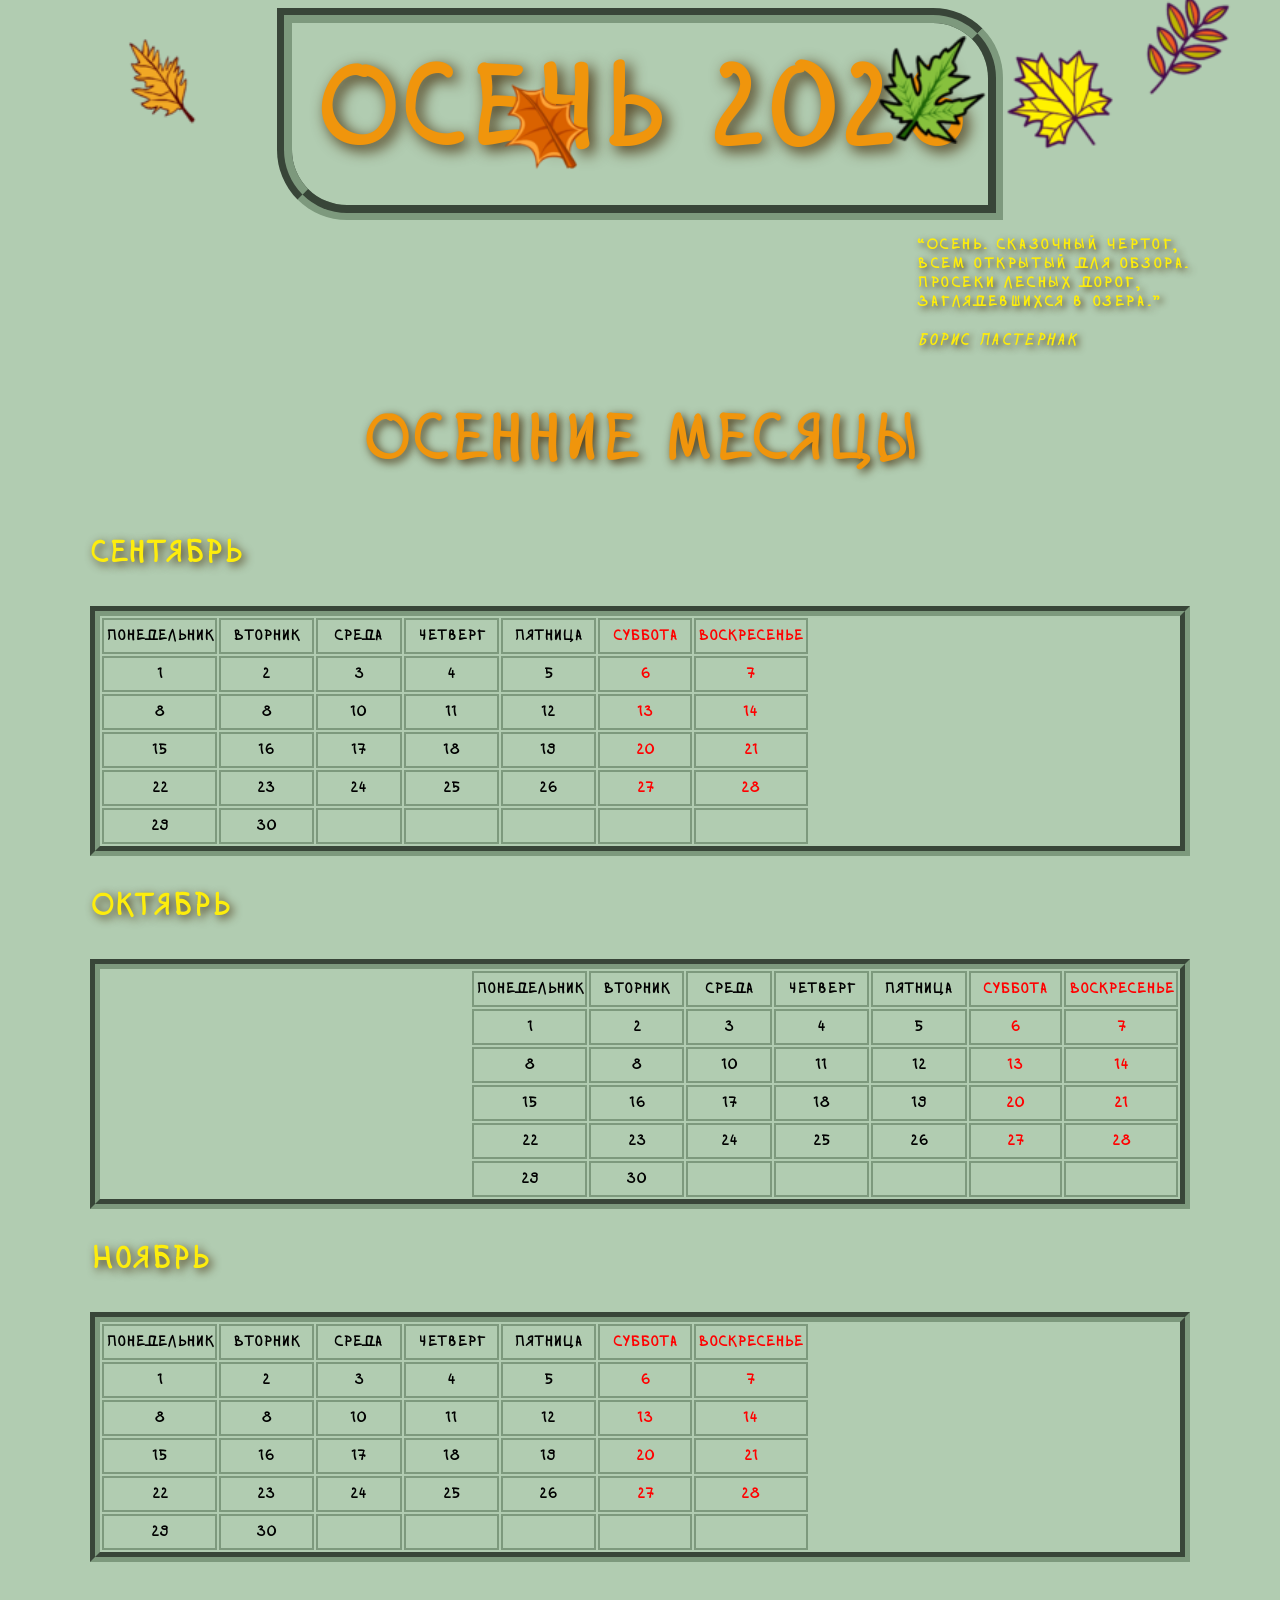
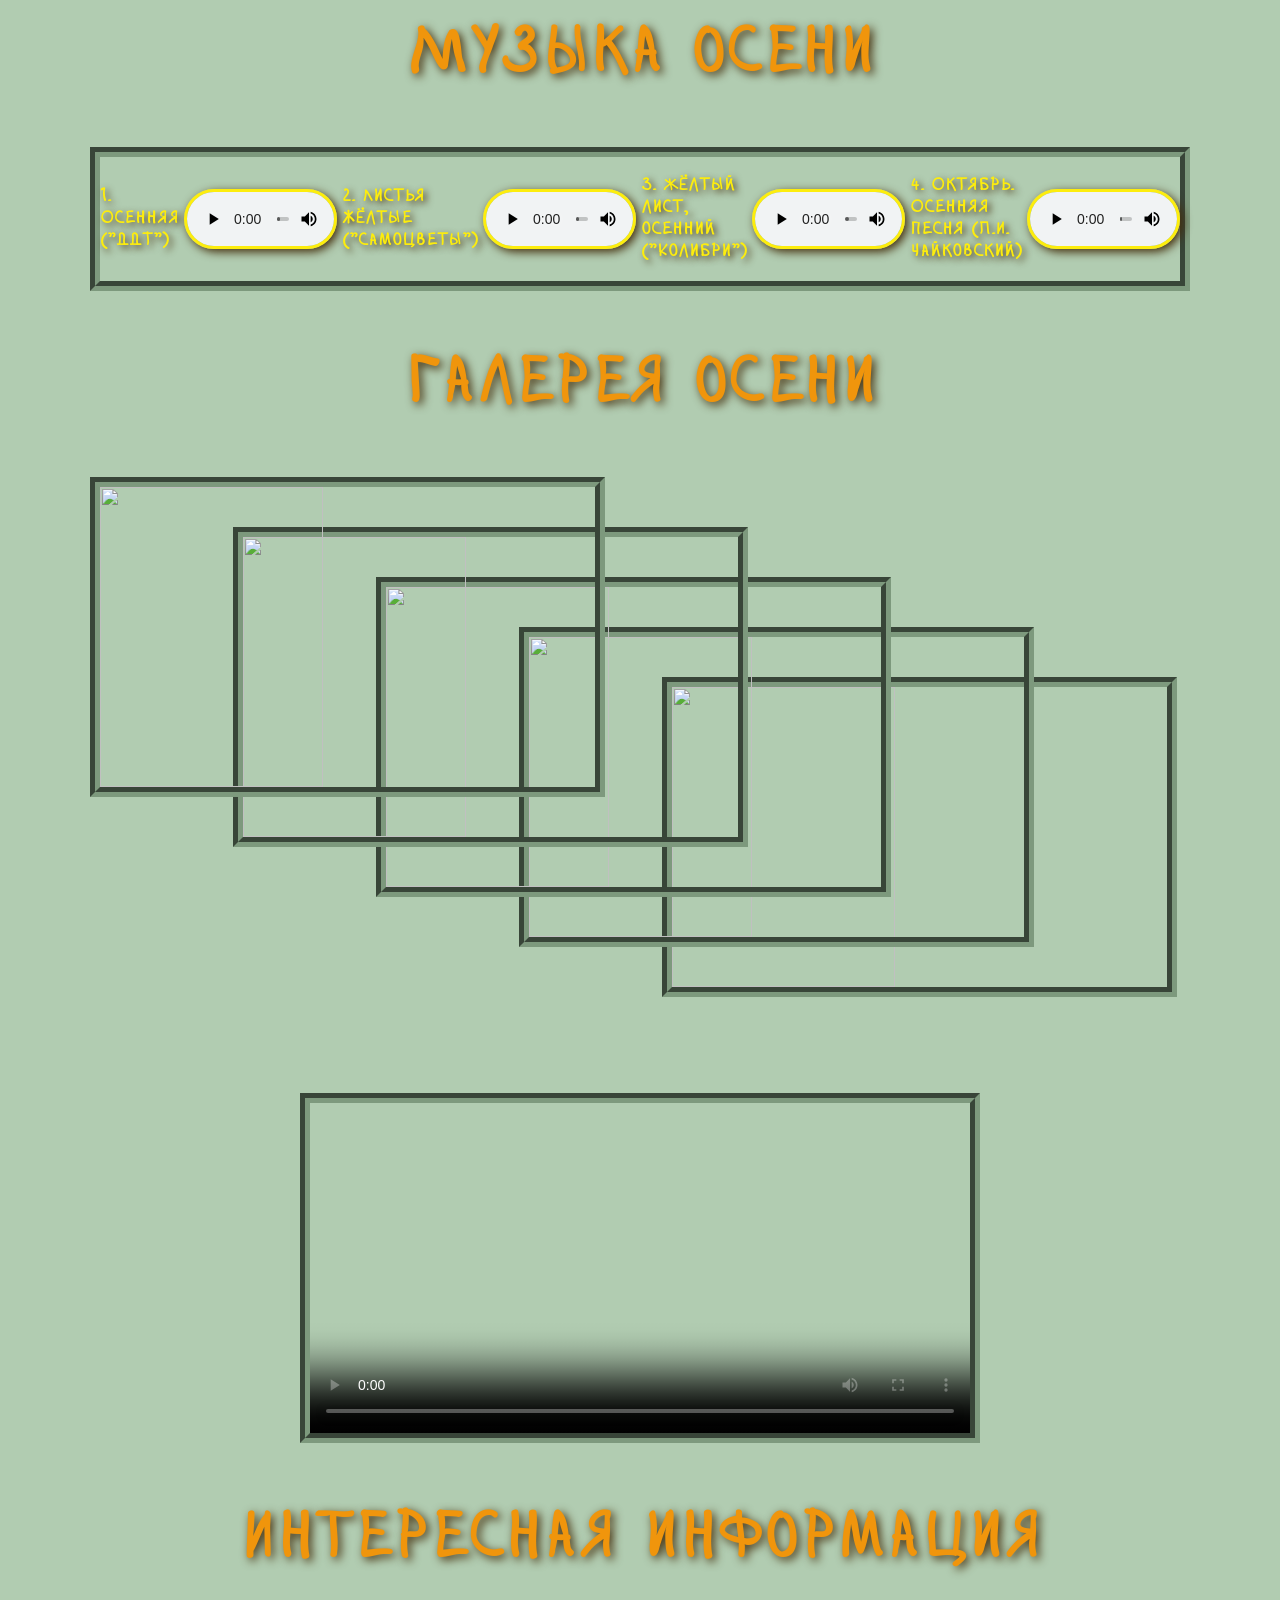
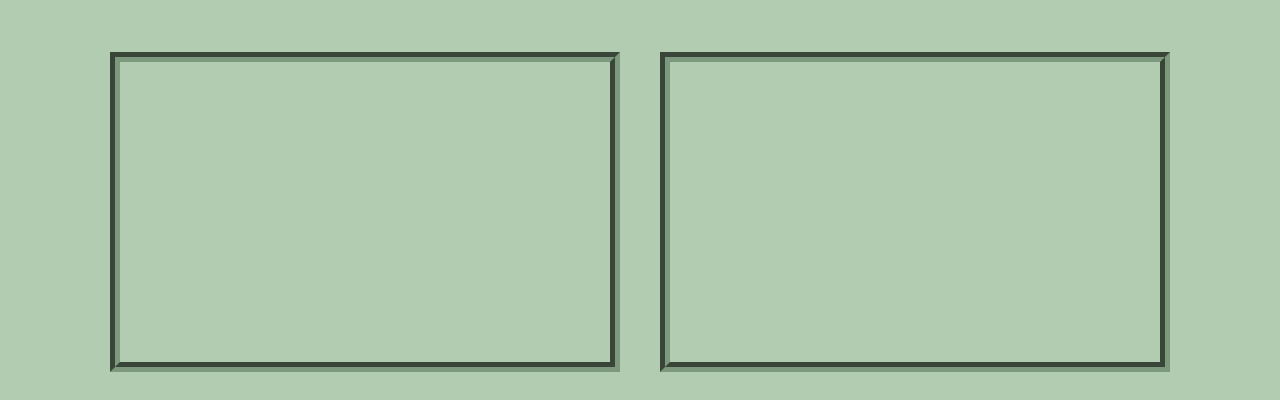
==== Autumn/autumn.html @ 459cf40c "Add files via upload" ====
<!DOCTYPE html>
<html lang="en">
<head>
    <meta charset="UTF-8">
    <meta name="viewport" content="width=device-width, initial-scale=1.0">
    <title>Осень</title>
    <link rel="stylesheet" href="autumn.css">
</head>
<body>
    <main>
        <h1>Осень 2026</h1>
<p id = "poem">
       <q>Осень. Сказочный чертог,<br>
          Всем открытый для обзора.<br>
          Просеки лесных дорог,<br>
          Заглядевшихся в озера.</q><br><br>
      <cite>Борис Пастернак</cite>
</p>
<h2>Осенние месяцы</h2>
         <h3>Сентябрь</h3>
<section>
    <table>
    <thead>
        <th>Понедельник</th>
        <th>Вторник</th>
        <th>Среда</th>
        <th>Четверг</th>
        <th>Пятница</th>
        <th class = 'weekend'>Суббота</th>
        <th class = 'weekend'>Воскресенье</th>
    </thead>
<tr>
    <td>1</td>
    <td>2</td>
    <td>3</td>
    <td>4</td>
    <td>5</td>
    <td class = 'weekend'>6</td>
    <td class = 'weekend'>7</td>
</tr>
<tr>
    <td>8</td>
    <td>8</td>
    <td>10</td>
    <td>11</td>
    <td>12</td>
    <td class = 'weekend'>13</td>
    <td class = 'weekend'>14</td>
</tr>
<tr>
    <td>15</td>
    <td>16</td>
    <td>17</td>
    <td>18</td>
    <td>19</td>
    <td class = 'weekend'>20</td>
    <td class = 'weekend'>21</td>
</tr>
<tr>
    <td>22</td>
    <td>23</td>
    <td>24</td>
    <td>25</td>
    <td>26</td>
    <td class = 'weekend'>27</td>
    <td class = 'weekend'>28</td>
</tr>
<tr>
    <td>29</td>
    <td>30</td>
    <td></td>
    <td></td>
    <td></td>
    <td class = 'weekend'></td>
    <td class = 'weekend'></td>
</tr>
<!-- <tr>
    <td></td>
    <td></td>
    <td></td>
    <td></td>
    <td></td>
    <td></td>
    <td></td>
</tr> -->
</table>
<img src="https://plus.unsplash.com/premium_photo-1667126444822-94fb21279436?q=80&w=2070&auto=format&fit=crop&ixlib=rb-4.1.0&ixid=M3wxMjA3fDB8MHxwaG90by1wYWdlfHx8fGVufDB8fHx8fA%3D%3D" alt="" id="september">
</section>  
 <h3>Октябрь</h3>
 <section>
    <img src="https://images.unsplash.com/photo-1482015527294-7c8203fc9828?q=80&w=1170&auto=format&fit=crop&ixlib=rb-4.1.0&ixid=M3wxMjA3fDB8MHxwaG90by1wYWdlfHx8fGVufDB8fHx8fA%3D%3D" alt="" id="october">
  <table>
    <thead>
        <th>Понедельник</th>
        <th>Вторник</th>
        <th>Среда</th>
        <th>Четверг</th>
        <th>Пятница</th>
        <th class = 'weekend'>Суббота</th>
        <th class = 'weekend'>Воскресенье</th>
    </thead>
<tr>
    <td>1</td>
    <td>2</td>
    <td>3</td>
    <td>4</td>
    <td>5</td>
    <td class = 'weekend'>6</td>
    <td class = 'weekend'>7</td>
</tr>
<tr>
    <td>8</td>
    <td>8</td>
    <td>10</td>
    <td>11</td>
    <td>12</td>
    <td class = 'weekend'>13</td>
    <td class = 'weekend'>14</td>
</tr>
<tr>
    <td>15</td>
    <td>16</td>
    <td>17</td>
    <td>18</td>
    <td>19</td>
    <td class = 'weekend'>20</td>
    <td class = 'weekend'>21</td>
</tr>
<tr>
    <td>22</td>
    <td>23</td>
    <td>24</td>
    <td>25</td>
    <td>26</td>
    <td class = 'weekend'>27</td>
    <td class = 'weekend'>28</td>
</tr>
<tr>
    <td>29</td>
    <td>30</td>
    <td></td>
    <td></td>
    <td></td>
    <td class = 'weekend'></td>
    <td class = 'weekend'></td>
</tr>
<!-- <tr>
    <td></td>
    <td></td>
    <td></td>
    <td></td>
    <td></td>
    <td></td>
    <td></td>
</tr> -->
</table>
</section>
 <h3>Ноябрь</h3>
 <section>
  <table>
    <thead>
        <th>Понедельник</th>
        <th>Вторник</th>
        <th>Среда</th>
        <th>Четверг</th>
        <th>Пятница</th>
        <th class = 'weekend'>Суббота</th>
        <th class = 'weekend'>Воскресенье</th>
    </thead>
<tr>
    <td>1</td>
    <td>2</td>
    <td>3</td>
    <td>4</td>
    <td>5</td>
    <td class = 'weekend'>6</td>
    <td class = 'weekend'>7</td>
</tr>
<tr>
    <td>8</td>
    <td>8</td>
    <td>10</td>
    <td>11</td>
    <td>12</td>
    <td class = 'weekend'>13</td>
    <td class = 'weekend'>14</td>
</tr>
<tr>
    <td>15</td>
    <td>16</td>
    <td>17</td>
    <td>18</td>
    <td>19</td>
    <td class = 'weekend'>20</td>
    <td class = 'weekend'>21</td>
</tr>
<tr>
    <td>22</td>
    <td>23</td>
    <td>24</td>
    <td>25</td>
    <td>26</td>
    <td class = 'weekend'>27</td>
    <td class = 'weekend'>28</td>
</tr>
<tr>
    <td>29</td>
    <td>30</td>
    <td></td>
    <td></td>
    <td></td>
    <td class = 'weekend'></td>
    <td class = 'weekend'></td>
</tr>
<!-- <tr>
    <td></td>
    <td></td>
    <td></td>
    <td></td>
    <td></td>
    <td></td>
    <td></td>
</tr> -->
</table>
<img src="https://images.unsplash.com/photo-1523712999610-f77fbcfc3843?q=80&w=1170&auto=format&fit=crop&ixlib=rb-4.1.0&ixid=M3wxMjA3fDB8MHxwaG90by1wYWdlfHx8fGVufDB8fHx8fA%3D%3D" alt="" id="november">
</section>
<h2>Музыка осени</h2>
<div id = "music">
    <p>1. Осенняя ("ДДТ")</p>
    <audio src="audio/DDT_-_CHto_takoe_osen_47950197.mp3" controls></audio>
    <p>2. Листья жёлтые ("Самоцветы")</p>
    <audio src="audio/Самоцветы - Листья Желтые.mp3" controls></audio>
    <p>3. Жёлтый лист, осенний ("Колибри")</p>
    <audio src="audio/Kolibri_-_ZHjoltyjj_list_osennijj_48705002.mp3" controls></audio>
    <p>4. Октябрь. Осенняя песня (П.И. Чайковский)</p>
    <audio src="audio/track10.mp3" controls></audio>
</div>
<!-- <h2>Осеннее видео</h2>
<div id = "film">
    <video src="video/autumn_video2.mp4" controls poster="https://images.unsplash.com/photo-1574376407492-c3cf78231def?q=80&w=1170&auto=format&fit=crop&ixlib=rb-4.1.0&ixid=M3wxMjA3fDB8MHxwaG90by1wYWdlfHx8fGVufDB8fHx8fA%3D%3D"></video>
</div> -->
<h2>Галерея осени</h2>
<p id="gallary">
    <img src="https://images.unsplash.com/photo-1459478309853-2c33a60058e7?q=80&w=1170&auto=format&fit=crop&ixlib=rb-4.1.0&ixid=M3wxMjA3fDB8MHxwaG90by1wYWdlfHx8fGVufDB8fHx8fA%3D%3D" alt="" id="photo1">
    <img src="https://images.unsplash.com/photo-1425969195258-f23f055ef995?q=80&w=1172&auto=format&fit=crop&ixlib=rb-4.1.0&ixid=M3wxMjA3fDB8MHxwaG90by1wYWdlfHx8fGVufDB8fHx8fA%3D%3D" alt="" id="photo2">
    <img src="https://images.unsplash.com/photo-1541420937988-702d78cb9fa1?q=80&w=1170&auto=format&fit=crop&ixlib=rb-4.1.0&ixid=M3wxMjA3fDB8MHxwaG90by1wYWdlfHx8fGVufDB8fHx8fA%3D%3D" alt="" id="photo3">
    <img src="https://images.unsplash.com/photo-1541427468627-a89a96e5ca1d?q=80&w=1170&auto=format&fit=crop&ixlib=rb-4.1.0&ixid=M3wxMjA3fDB8MHxwaG90by1wYWdlfHx8fGVufDB8fHx8fA%3D%3D" alt="" id="photo4">
    <img src="https://images.unsplash.com/photo-1439464678930-c157fd3823cc?q=80&w=1205&auto=format&fit=crop&ixlib=rb-4.1.0&ixid=M3wxMjA3fDB8MHxwaG90by1wYWdlfHx8fGVufDB8fHx8fA%3D%3D" alt="" id="photo5">
</p>
<div id = "film">
    <video src="video/autumn_video2.mp4" controls poster="https://images.unsplash.com/photo-1574376407492-c3cf78231def?q=80&w=1170&auto=format&fit=crop&ixlib=rb-4.1.0&ixid=M3wxMjA3fDB8MHxwaG90by1wYWdlfHx8fGVufDB8fHx8fA%3D%3D"></video>
</div>
<!-- <h2>Музыка осени</h2>
<div id = "music">
    <audio src="audio/Самоцветы - Листья Желтые.mp3" controls></audio>
    <audio src="audio/Kolibri_-_ZHjoltyjj_list_osennijj_48705002.mp3" controls></audio>
</div> -->
<h2>Интересная информация</h2>
<div id = "frames">
<section id = "iframe1">
    <iframe
        width=""
        height=""
        src="https://www.zaycev.fm/disco"
        frameBorder="0"
        allow="clipboard-write; autoplay"
        allowFullScreen></iframe>
</section>
<section id = "iframe2">
    <iframe src="https://kartaslov.ru/значение-слова/осень" frameborder="0" width="" height=""></iframe>
</section>
</div>
<img src="img/icons/brown_leaf.png" alt="осенний лист" id = "leaf1">
<img src="img/icons/drought-leaf.png" alt="осенний лист" id = "leaf2">
<img src="img/icons/green-leaf.png" alt="осенний лист" id = "leaf3">
<img src="img/icons/leaves.png" alt="осенний лист" id = "leaf4">
<img src="img/icons/yellow-leaf.png" alt="осенний лист" id = "leaf5">
</main>
</body>
</html>
---- Autumn/autumn.css ----
body{
    background-color: rgb(177, 204, 177);
}

main{
    width: 1100px;
    height: auto;
    margin: auto;
}

#poem{
    width: fit-content;
    margin-left: auto;
    font-family: alklife;
    letter-spacing: 0.1em;
    color: rgb(253, 237, 13);
text-shadow: 3px 3px 7px rgb(68, 46, 12);
font-weight: bold;
    /* border: 2px solid black;    */
}

h1{
width: fit-content;
padding: 2%;
margin: auto;
font-size: 7em;
color: rgb(240, 149, 12);
text-align: center;
font-family: alklife;
text-shadow: 5px 5px 15px rgb(68, 46, 12);
/* background-color: rgb(216, 236, 216); */
border: 15px groove rgb(125, 153, 125);
border-radius: 0 70px;
}

    @font-face {
        font-family: alklife;
        src: url(fonts/ALKLife/alk-life-webfont.ttf);
    }

h2{ 
    font-size: 4em;
    color: rgb(240, 149, 12);
    text-align: center;
    font-family: alklife;
    text-shadow: 3px 3px 10px rgb(68, 46, 12);
}  

h3{
    font-size: 2em;
    color: rgb(253, 237, 13);
    text-align: left;
    font-family: alklife;
    text-shadow: 3px 3px 10px rgb(68, 46, 12);
}  


th, td{
    border: 2px solid rgb(125, 153, 125);
    text-align: center;
    width: 110px;
    height: 30px;
    font-family: alklife;
    font-weight: bold;
}

.weekend{
    color: red;
}

#leaf1{
    position: absolute;
    top: 5%;
    left: 10%;
    animation: snowing1 80s infinite linear;
    z-index: 100;
    scale: 1.5;
}

#leaf2{
    position: absolute;
    top: 10%;
    left: 40%;
    animation: snowing2 60s infinite linear;
    z-index: 100;
    scale: 1.3;
}

#leaf3{
    position: absolute;
    top: 6%;
    left: 70%;
    animation: snowing3 50s infinite linear;
    z-index: 100;
    scale: 1.5;
}

#leaf4{
    position: absolute;
    top: 1%;
    left: 90%;
    animation: snowing4 70s infinite linear;
    z-index: 100;
    scale: 1.5;
}

#leaf5{
    position: absolute;
    top: 7%;
    left: 80%;
    animation: snowing5 50s infinite linear;
    z-index: 100;
    scale: 1.5;
}

@keyframes snowing1{
    from{
        top: 5%;
        left: 10%;
        transform: rotate(0);
    }

    10%{
        top: 500px;
        left: 25%;
    }
     30%{
        top: 1500px;
        left: 15%;
    }
     50%{
        top: 3500px;
        left: 25%;
    }
     70%{
        top: 5000px;
        left: 10%;
    }
    to{
        top: 6000px;
        left: 5%;
        transform: rotate(720deg);
    }
}

@keyframes snowing2{
    from{
        top: 10%;
        left: 40%;
        transform: rotate(0);
    }

    10%{
        top: 400px;
        left: 30%;
    }
     30%{
        top: 1000px;
        left: 45%;
    }
     50%{
        top: 2500px;
        left: 35%;
    }
     70%{
        top: 4000px;
        left: 50%;
    }
    90%{
        top: 5000px;
        left: 25%;
    }
    to{
        top: 6000px;
        left: 40%;
        transform: rotate(720deg);
    }
}


@keyframes snowing3{
    from{
        top: 6%;
        left: 50%;
        transform: rotate(0);
    }
     50%{
        top: 2000px;
        left: 70%;
    }

    to{
        top: 5000px;
        left: 50%;
        transform: rotate(720deg);
    }
}

@keyframes snowing4{
    from{
        top: 1%;
        left: 90%;
        transform: rotate(0);
    }

    10%{
        top: 500px;
        left: 95%;
    }
     30%{
        top: 1500px;
        left: 75%;
    }
     50%{
        top: 3500px;
        left: 90%;
    }
     70%{
        top: 5000px;
        left: 70%;
    }
    to{
        top: 6000px;
        left: 85%;
        transform: rotate(720deg);
    }
}

@keyframes snowing5{
    from{
        top: 7%;
        left: 80%;
        transform: rotate(0);
    }

     50%{
        top: 2500px;
        left: 65%;
    }

    to{
        top: 5000px;
        left: 90%;
        transform: rotate(720deg);
    }
}

#september, #october, #november{
    width: 40%;
}

section{
    display: flex;
    border: 10px groove rgb(125, 153, 125);
}

#photo1{
    position: absolute;
    z-index: 10;
    border: 10px groove rgb(125, 153, 125);
}

#photo1:hover{
    z-index: 11;
    transform: scale(1.2);
}


#photo2{
    position: absolute;
    top: 50px;
    left: 13%;
    z-index: 9;
    border: 10px groove rgb(125, 153, 125);
}

#photo2:hover{
    z-index: 11;
    transform: scale(1.2);
}


#photo3{
    position: absolute;
    top: 100px;
    left: 26%;
    z-index: 8;
    border: 10px groove rgb(125, 153, 125);
}
#photo3:hover{
    z-index: 11;
    transform: scale(1.2);
}

#photo4{
    position: absolute;
    top: 150px;
    left: 39%;
    z-index: 7;
    border: 10px groove rgb(125, 153, 125);
}
#photo4:hover{
    z-index: 11;
    transform: scale(1.2);
}

#photo5{
    position: absolute;
    top: 200px;
    left: 52%;
    z-index: 6;
    border: 10px groove rgb(125, 153, 125);
}
#photo5:hover{
    z-index: 11;
    transform: scale(1.2);
}

#gallary{
    width: 100%;
    height: 550px;
    position: relative;
    /* z-index: -100; */
    /* border: 2px solid black; */
    /* background-color: antiquewhite; */
}

#gallary img{
    width: 45%;
    height: 300px;
    object-fit: cover;
}

#film{
    /* position: absolute; */
    width: 100%;
    text-align: center;
}

#film video{
    border: 10px groove rgb(125, 153, 125);
    width: 60%;
    margin-top: 50px;
    /* position: absolute; */
}

#music{
 border: 10px groove rgb(125, 153, 125);
 width: auto;
 display: flex;
 justify-content: space-around;
 gap: 5px;
 align-items: center;
}

/* #music *{
    border: 1px solid black;
} */

#music p{
font-family: alklife;
font-size: large;
font-weight: bold;
color: rgb(253, 237, 13);
text-shadow: 3px 3px 7px rgb(68, 46, 12);
/* text-decoration: underline rgb(253, 237, 13); */
margin-right: 0;
width: 15%;
}

audio{
    border: 3px solid rgb(253, 237, 13); 
    border-radius: 50px; 
    /* padding: 2px; */
    box-shadow: 3px 3px 10px rgb(68, 46, 12);
    /* margin-top: 1300px;
    position: absolute; */
}

#frames{
    position: relative;
    display: flex;
}

#iframe1, #iframe2{
    width: 45%;
    height: 300px;
    margin: 20px;
}

iframe{
    width: 100%;
    height: auto;
}
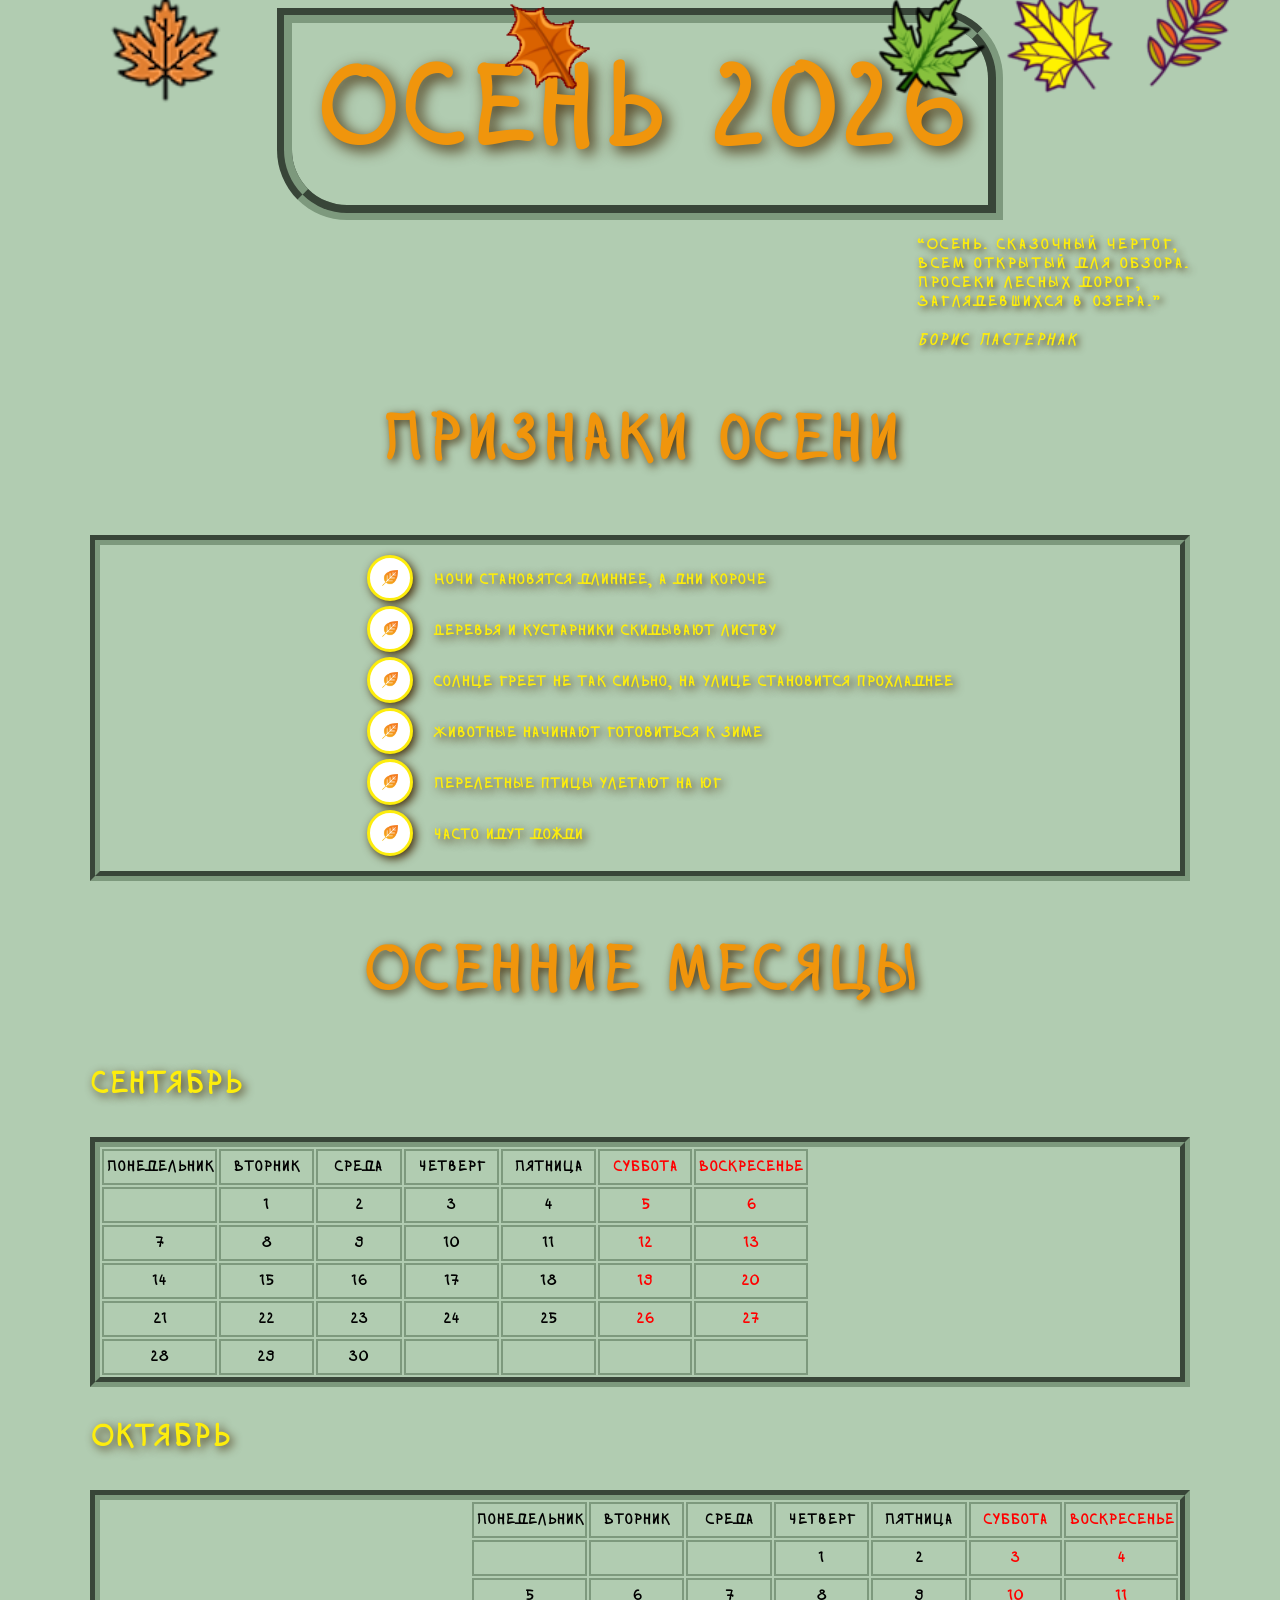
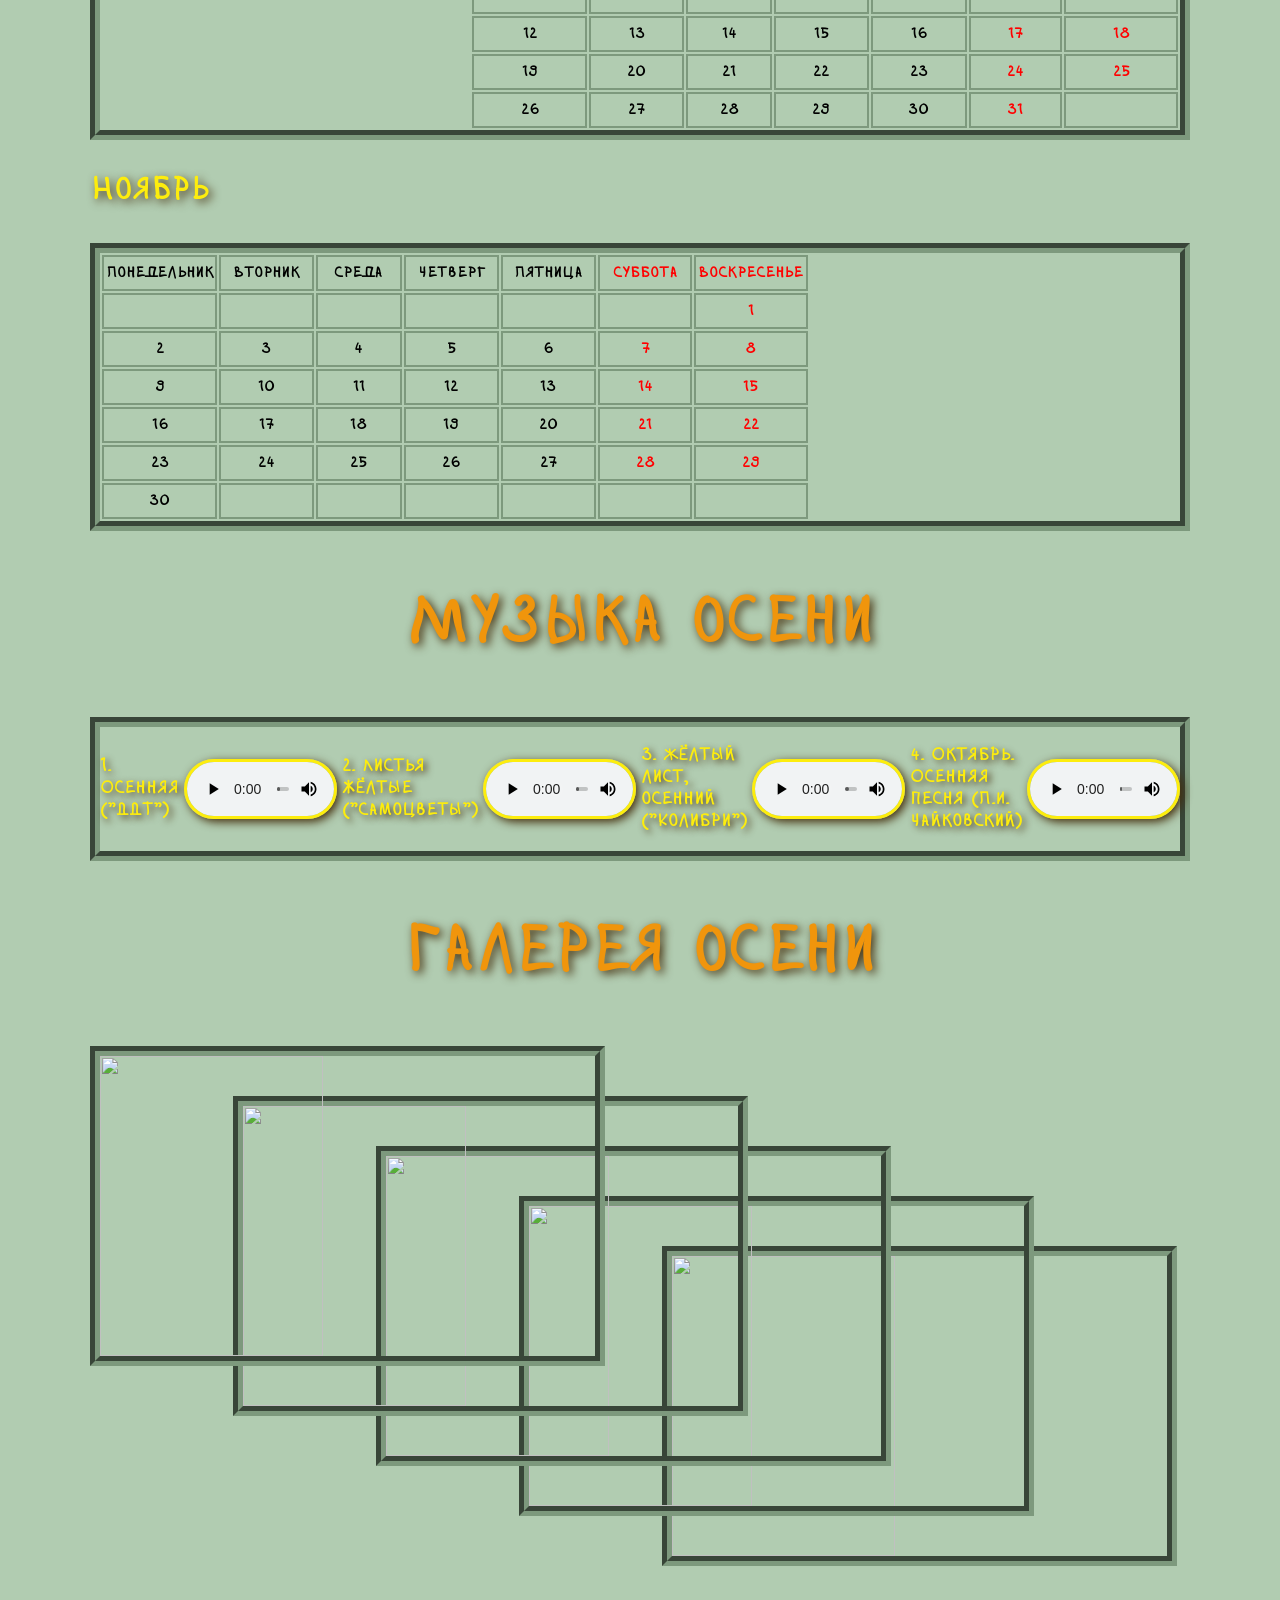
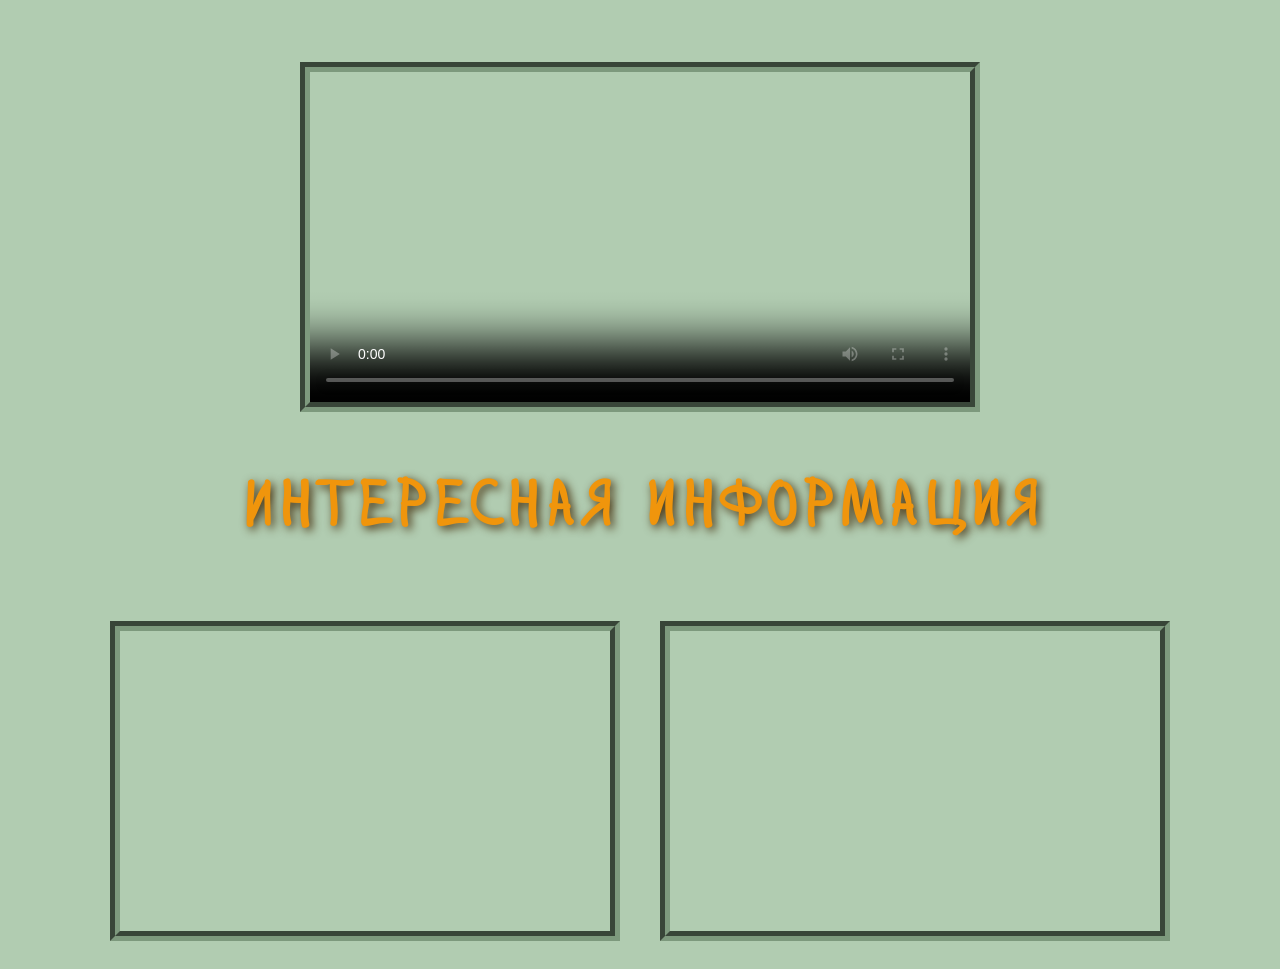
==== commit 5df74823: "Add files via upload" ====
--- a/Autumn/autumn.html
+++ b/Autumn/autumn.html
@@ -16,6 +16,17 @@
           Заглядевшихся в озера.</q><br><br>
       <cite>Борис Пастернак</cite>
 </p>
+<h2>Признаки осени</h2>
+<section id="priznaki">
+<ul>
+<li><img src="img/icons/leaf.png" alt="" width="40px" height="40px"><p>Ночи становятся длиннее, а дни короче</p></li>
+<li><img src="img/icons/leaf.png" alt="" width="40px" height="40px"><p>Деревья и кустарники скидывают листву</p></li>
+<li><img src="img/icons/leaf.png" alt="" width="40px" height="40px"><p>Солнце греет не так сильно, на улице становится прохладнее</p></li>
+<li><img src="img/icons/leaf.png" alt="" width="40px" height="40px"><p>Животные начинают готовиться к зиме</p></li>
+<li><img src="img/icons/leaf.png" alt="" width="40px" height="40px"><p>Перелетные птицы улетают на юг</p></li>
+<li><img src="img/icons/leaf.png" alt="" width="40px" height="40px"><p>Часто идут дожди</p></li>
+</ul>
+</section>
 <h2>Осенние месяцы</h2>
          <h3>Сентябрь</h3>
 <section>
@@ -30,45 +41,45 @@
         <th class = 'weekend'>Воскресенье</th>
     </thead>
 <tr>
+    <td></td>
     <td>1</td>
     <td>2</td>
     <td>3</td>
     <td>4</td>
-    <td>5</td>
+    <td class = 'weekend'>5</td>
     <td class = 'weekend'>6</td>
-    <td class = 'weekend'>7</td>
-</tr>
-<tr>
+</tr>
+<tr>
+    <td>7</td>
     <td>8</td>
-    <td>8</td>
+    <td>9</td>
     <td>10</td>
     <td>11</td>
-    <td>12</td>
+    <td class = 'weekend'>12</td>
     <td class = 'weekend'>13</td>
-    <td class = 'weekend'>14</td>
-</tr>
-<tr>
+</tr>
+<tr>
+    <td>14</td>
     <td>15</td>
     <td>16</td>
     <td>17</td>
     <td>18</td>
-    <td>19</td>
+    <td class = 'weekend'>19</td>
     <td class = 'weekend'>20</td>
-    <td class = 'weekend'>21</td>
-</tr>
-<tr>
+</tr>
+<tr>
+    <td>21</td>
     <td>22</td>
     <td>23</td>
     <td>24</td>
     <td>25</td>
-    <td>26</td>
+    <td class = 'weekend'>26</td>
     <td class = 'weekend'>27</td>
-    <td class = 'weekend'>28</td>
-</tr>
-<tr>
+</tr>
+<tr>
+    <td>28</td>
     <td>29</td>
     <td>30</td>
-    <td></td>
     <td></td>
     <td></td>
     <td class = 'weekend'></td>
@@ -100,48 +111,48 @@
         <th class = 'weekend'>Воскресенье</th>
     </thead>
 <tr>
+    <td></td>
+    <td></td>
+    <td></td>
     <td>1</td>
     <td>2</td>
-    <td>3</td>
-    <td>4</td>
+    <td class = 'weekend'>3</td>
+    <td class = 'weekend'>4</td>
+</tr>
+<tr>
     <td>5</td>
-    <td class = 'weekend'>6</td>
-    <td class = 'weekend'>7</td>
-</tr>
-<tr>
+    <td>6</td>
+    <td>7</td>
     <td>8</td>
-    <td>8</td>
-    <td>10</td>
-    <td>11</td>
+    <td>9</td>
+    <td class = 'weekend'>10</td>
+    <td class = 'weekend'>11</td>
+</tr>
+<tr>
     <td>12</td>
-    <td class = 'weekend'>13</td>
-    <td class = 'weekend'>14</td>
-</tr>
-<tr>
+    <td>13</td>
+    <td>14</td>
     <td>15</td>
     <td>16</td>
-    <td>17</td>
-    <td>18</td>
+    <td class = 'weekend'>17</td>
+    <td class = 'weekend'>18</td>
+</tr>
+<tr>
     <td>19</td>
-    <td class = 'weekend'>20</td>
-    <td class = 'weekend'>21</td>
-</tr>
-<tr>
+    <td>20</td>
+    <td>21</td>
     <td>22</td>
     <td>23</td>
-    <td>24</td>
-    <td>25</td>
+    <td class = 'weekend'>24</td>
+    <td class = 'weekend'>25</td>
+</tr>
+<tr>
     <td>26</td>
-    <td class = 'weekend'>27</td>
-    <td class = 'weekend'>28</td>
-</tr>
-<tr>
+    <td>27</td>
+    <td>28</td>
     <td>29</td>
     <td>30</td>
-    <td></td>
-    <td></td>
-    <td></td>
-    <td class = 'weekend'></td>
+    <td class = 'weekend'>31</td>
     <td class = 'weekend'></td>
 </tr>
 <!-- <tr>
@@ -168,59 +179,59 @@
         <th class = 'weekend'>Воскресенье</th>
     </thead>
 <tr>
-    <td>1</td>
+    <td></td>
+    <td></td>
+    <td></td>
+    <td></td>
+    <td></td>
+    <td class = 'weekend'></td>
+    <td class = 'weekend'>1</td>
+</tr>
+<tr>
     <td>2</td>
     <td>3</td>
     <td>4</td>
     <td>5</td>
-    <td class = 'weekend'>6</td>
+    <td>6</td>
     <td class = 'weekend'>7</td>
-</tr>
-<tr>
-    <td>8</td>
-    <td>8</td>
+    <td class = 'weekend'>8</td>
+</tr>
+<tr>
+    <td>9</td>
     <td>10</td>
     <td>11</td>
     <td>12</td>
-    <td class = 'weekend'>13</td>
+    <td>13</td>
     <td class = 'weekend'>14</td>
-</tr>
-<tr>
-    <td>15</td>
+    <td class = 'weekend'>15</td>
+</tr>
+<tr>
     <td>16</td>
     <td>17</td>
     <td>18</td>
     <td>19</td>
-    <td class = 'weekend'>20</td>
+    <td>20</td>
     <td class = 'weekend'>21</td>
-</tr>
-<tr>
-    <td>22</td>
+    <td class = 'weekend'>22</td>
+</tr>
+<tr>
     <td>23</td>
     <td>24</td>
     <td>25</td>
     <td>26</td>
-    <td class = 'weekend'>27</td>
+    <td>27</td>
     <td class = 'weekend'>28</td>
-</tr>
-<tr>
-    <td>29</td>
+    <td class = 'weekend'>29</td>
+</tr>
+<tr>
     <td>30</td>
     <td></td>
     <td></td>
     <td></td>
-    <td class = 'weekend'></td>
-    <td class = 'weekend'></td>
-</tr>
-<!-- <tr>
-    <td></td>
-    <td></td>
-    <td></td>
-    <td></td>
-    <td></td>
-    <td></td>
-    <td></td>
-</tr> -->
+    <td></td>
+    <td></td>
+    <td></td>
+</tr>
 </table>
 <img src="https://images.unsplash.com/photo-1523712999610-f77fbcfc3843?q=80&w=1170&auto=format&fit=crop&ixlib=rb-4.1.0&ixid=M3wxMjA3fDB8MHxwaG90by1wYWdlfHx8fGVufDB8fHx8fA%3D%3D" alt="" id="november">
 </section>
--- a/Autumn/autumn.css
+++ b/Autumn/autumn.css
@@ -53,8 +53,33 @@
     text-align: left;
     font-family: alklife;
     text-shadow: 3px 3px 10px rgb(68, 46, 12);
-}  
-
+} 
+
+ul li{
+ list-style-type: none;
+}
+
+li{
+display: flex;
+}
+
+li img{
+    background-color: white;
+    margin-right: 20px;
+    border-radius: 50%;
+    border: 3px solid rgb(253, 237, 13);
+    box-shadow: 3px 3px 10px rgb(68, 46, 12);
+}
+
+
+ul{
+    width: fit-content;
+    margin: 10px auto;
+    font-family: alklife;
+    font-weight: bold;
+    color: rgb(253, 237, 13);
+    text-shadow: 3px 3px 10px rgb(68, 46, 12);
+}
 
 th, td{
     border: 2px solid rgb(125, 153, 125);
@@ -71,25 +96,25 @@
 
 #leaf1{
     position: absolute;
-    top: 5%;
+    top: 10px;
     left: 10%;
-    animation: snowing1 80s infinite linear;
+    animation: snowing1 50s infinite linear;
     z-index: 100;
     scale: 1.5;
 }
 
 #leaf2{
     position: absolute;
-    top: 10%;
+    top: 10px;
     left: 40%;
-    animation: snowing2 60s infinite linear;
+    animation: snowing2 50s infinite linear;
     z-index: 100;
     scale: 1.3;
 }
 
 #leaf3{
     position: absolute;
-    top: 6%;
+    top: 6px;
     left: 70%;
     animation: snowing3 50s infinite linear;
     z-index: 100;
@@ -98,16 +123,16 @@
 
 #leaf4{
     position: absolute;
-    top: 1%;
+    top: 1px;
     left: 90%;
-    animation: snowing4 70s infinite linear;
+    animation: snowing4 50s infinite linear;
     z-index: 100;
     scale: 1.5;
 }
 
 #leaf5{
     position: absolute;
-    top: 7%;
+    top: 7px;
     left: 80%;
     animation: snowing5 50s infinite linear;
     z-index: 100;
@@ -116,13 +141,13 @@
 
 @keyframes snowing1{
     from{
-        top: 5%;
+        top: 10px;
         left: 10%;
         transform: rotate(0);
     }
 
     10%{
-        top: 500px;
+        top: 700px;
         left: 25%;
     }
      30%{
@@ -130,15 +155,15 @@
         left: 15%;
     }
      50%{
-        top: 3500px;
+        top: 2500px;
         left: 25%;
     }
      70%{
-        top: 5000px;
+        top: 3000px;
         left: 10%;
     }
     to{
-        top: 6000px;
+        top: 4300px;
         left: 5%;
         transform: rotate(720deg);
     }
@@ -146,7 +171,7 @@
 
 @keyframes snowing2{
     from{
-        top: 10%;
+        top: 10px;
         left: 40%;
         transform: rotate(0);
     }
@@ -156,23 +181,23 @@
         left: 30%;
     }
      30%{
-        top: 1000px;
+        top: 800px;
         left: 45%;
     }
      50%{
-        top: 2500px;
+        top: 1500px;
         left: 35%;
     }
      70%{
-        top: 4000px;
+        top: 2000px;
         left: 50%;
     }
     90%{
-        top: 5000px;
+        top: 3500px;
         left: 25%;
     }
     to{
-        top: 6000px;
+        top: 4300px;
         left: 40%;
         transform: rotate(720deg);
     }
@@ -181,7 +206,7 @@
 
 @keyframes snowing3{
     from{
-        top: 6%;
+        top: 6px;
         left: 50%;
         transform: rotate(0);
     }
@@ -191,7 +216,7 @@
     }
 
     to{
-        top: 5000px;
+        top: 4300px;
         left: 50%;
         transform: rotate(720deg);
     }
@@ -199,7 +224,7 @@
 
 @keyframes snowing4{
     from{
-        top: 1%;
+        top: 1px;
         left: 90%;
         transform: rotate(0);
     }
@@ -209,19 +234,19 @@
         left: 95%;
     }
      30%{
+        top: 1000px;
+        left: 75%;
+    }
+     50%{
         top: 1500px;
-        left: 75%;
-    }
-     50%{
-        top: 3500px;
         left: 90%;
     }
      70%{
-        top: 5000px;
+        top: 3000px;
         left: 70%;
     }
     to{
-        top: 6000px;
+        top: 4300px;
         left: 85%;
         transform: rotate(720deg);
     }
@@ -229,18 +254,18 @@
 
 @keyframes snowing5{
     from{
-        top: 7%;
+        top: 7px;
         left: 80%;
         transform: rotate(0);
     }
 
      50%{
-        top: 2500px;
+        top: 1500px;
         left: 65%;
     }
 
     to{
-        top: 5000px;
+        top: 4300px;
         left: 90%;
         transform: rotate(720deg);
     }
